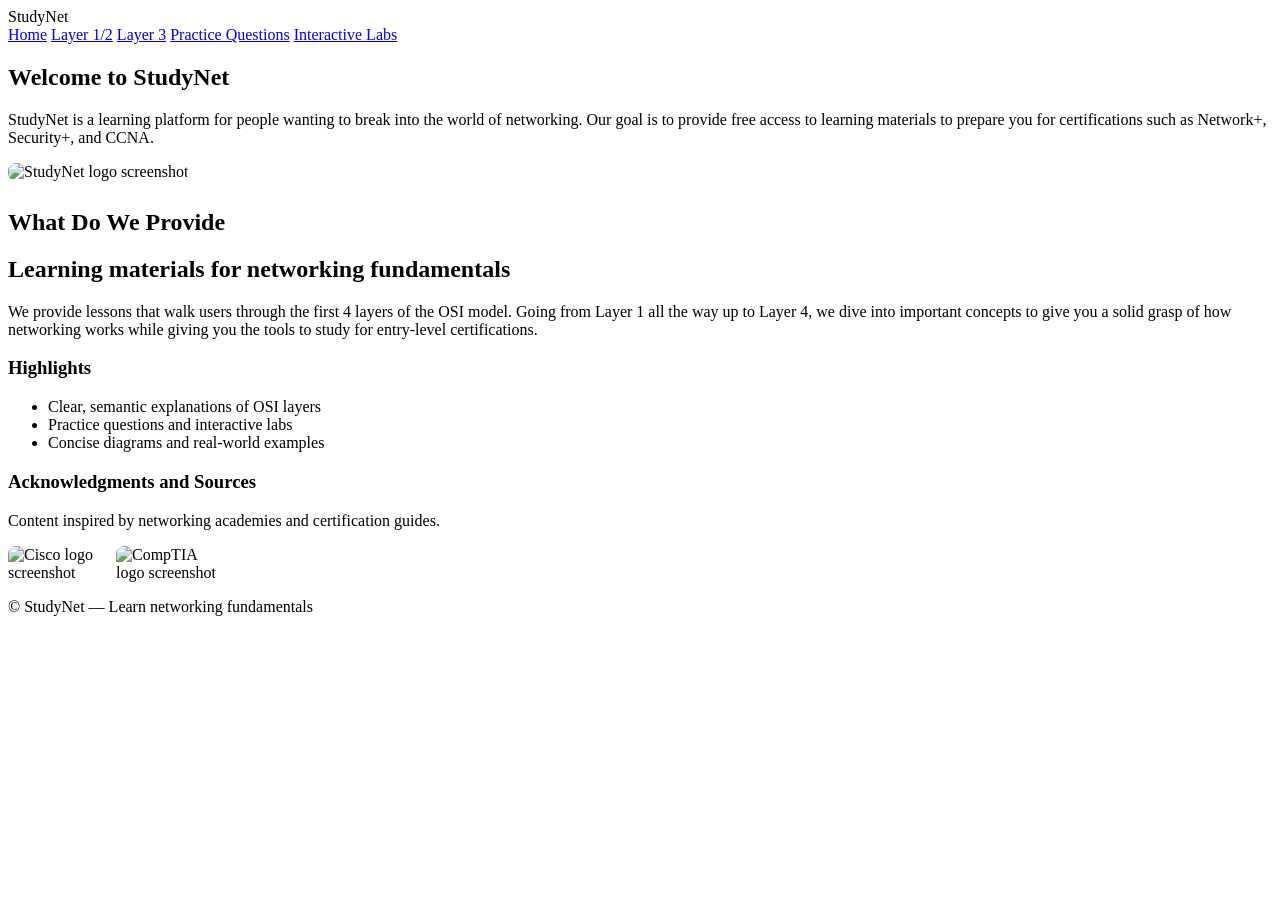
==== index.html @ 7d807cfd "Add files via upload" ====
<!doctype html>
<html lang="en">
<head>
  <meta charset="utf-8" />
  <meta name="viewport" content="width=device-width,initial-scale=1" />
  <title>StudyNet — Home</title>
  <link rel="stylesheet" href="style.css" />
</head>
<body>
  <!-- Site header with brand and navigation -->
  <header class="site-header" role="banner">
    <div class="header-inner">
      <div class="brand">StudyNet</div>
      <nav class="site-nav" role="navigation" aria-label="Main navigation">
        <a href="index.html">Home</a>
        <a href="layer-1-2.html">Layer 1/2</a>
        <a href="layer-3.html">Layer 3</a>
        <a href="#">Practice Questions</a>
        <a href="#">Interactive Labs</a>
      </nav>
    </div>
  </header>

  <main class="container" role="main">
    <!-- Hero section: title, intro and logo image -->
    <section class="hero" aria-labelledby="welcome-heading">
      <div class="hero-content">
        <h1 id="welcome-heading">Welcome to StudyNet</h1>
        <p class="lead">StudyNet is a learning platform for people wanting to break into the world of networking. Our goal is to provide free access to learning materials to prepare you for certifications such as Network+, Security+, and CCNA.</p>
      </div>
      <div class="card-image" aria-hidden="true">
        <!-- screenshot from the uploaded images used as a logo / illustration -->
        <img src="ChatGPT Image Feb 22, 2026, 11_45_02 PM.png" alt="StudyNet logo screenshot" style="max-width:100%; border-radius:8px" />
      </div>
    </section>

    <!-- What we provide section -->
    <section style="margin-top:28px" aria-labelledby="what-heading">
      <h2 id="what-heading" class="section-title">What Do We Provide</h2>
      <div class="grid">
        <article class="card">
          <!-- Main article content: description and summary -->
          <h2>Learning materials for networking fundamentals</h2>
          <p>We provide lessons that walk users through the first 4 layers of the OSI model. Going from Layer 1 all the way up to Layer 4, we dive into important concepts to give you a solid grasp of how networking works while giving you the tools to study for entry-level certifications.</p>

          <h3>Highlights</h3>
          <ul>
            <li>Clear, semantic explanations of OSI layers</li>
            <li>Practice questions and interactive labs</li>
            <li>Concise diagrams and real-world examples</li>
          </ul>
        </article>

        <aside class="card" aria-labelledby="ack-heading">
          <h3 id="ack-heading">Acknowledgments and Sources</h3>
          <p>Content inspired by networking academies and certification guides.</p>
          <div style="display:flex; gap:8px; margin-top:12px;">
            <img src="cisco-netacad-logo.png" alt="Cisco logo screenshot" style="width:100px; border-radius:8px" />
            <img src="comptia_logo_white.png" alt="CompTIA logo screenshot" style="width:100px; border-radius:8px" />
          </div>
        </aside>
      </div>
    </section>

    <footer class="site-footer" role="contentinfo">
      <p>&copy; StudyNet — Learn networking fundamentals</p>
    </footer>
  </main>
</body>
</html>
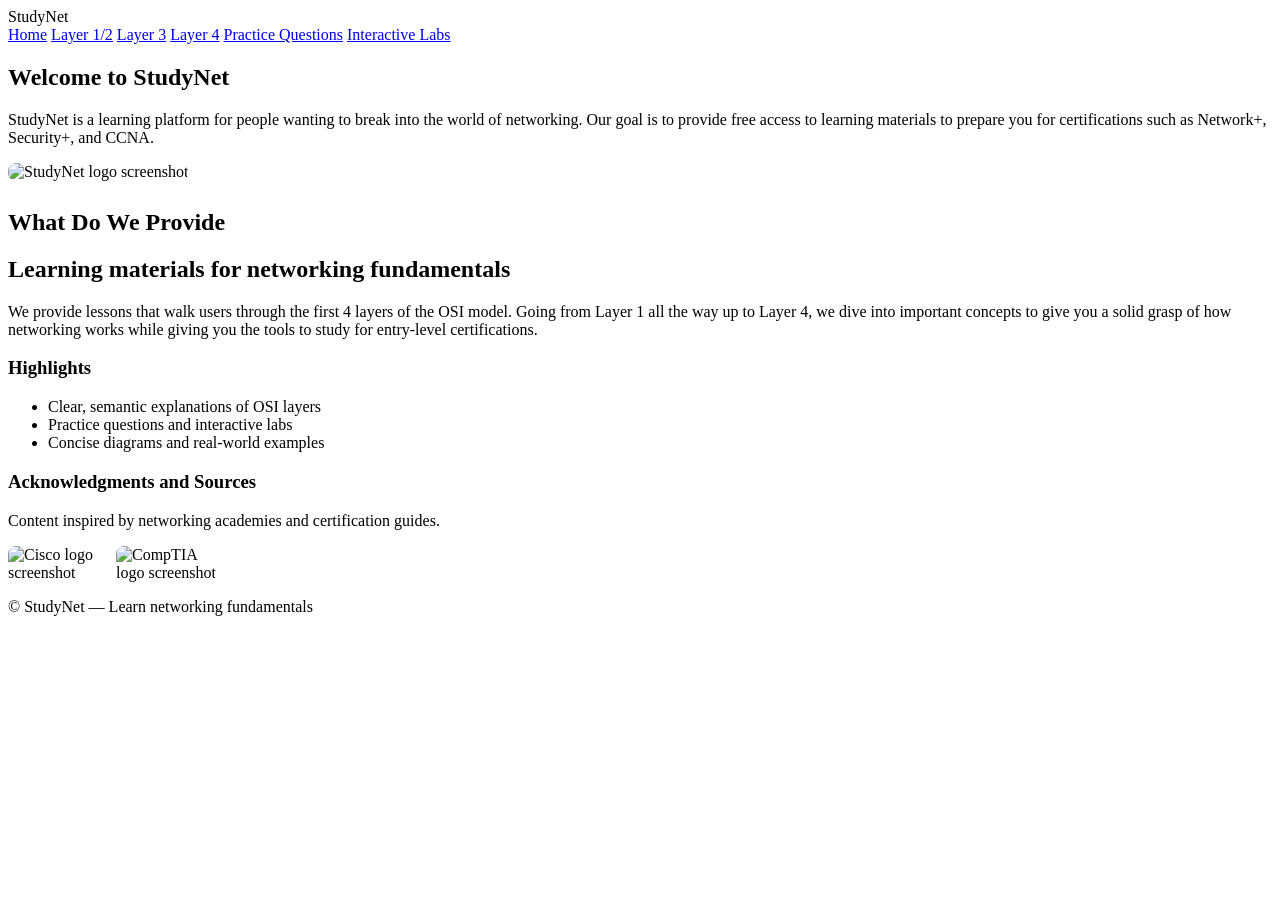
==== commit 8cb81514: "nav updates" ====
--- a/index.html
+++ b/index.html
@@ -15,8 +15,9 @@
         <a href="index.html">Home</a>
         <a href="layer-1-2.html">Layer 1/2</a>
         <a href="layer-3.html">Layer 3</a>
-        <a href="#">Practice Questions</a>
-        <a href="#">Interactive Labs</a>
+        <a href="layer-4-transport-layer.html">Layer 4</a>
+        <a href="practicequestion.html">Practice Questions</a>
+        <a href="interactivelabs.html">Interactive Labs</a>
       </nav>
     </div>
   </header>
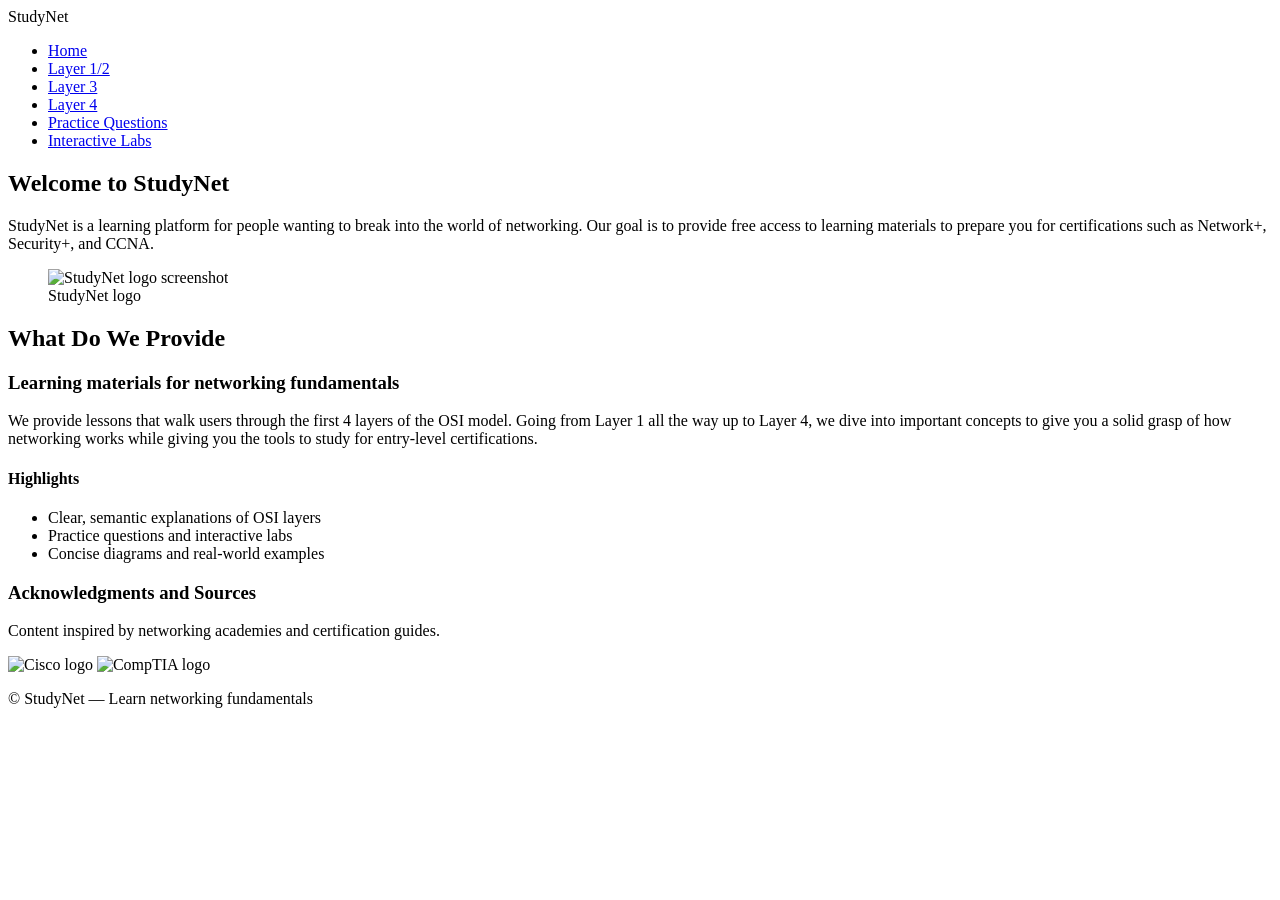
==== commit 372aad57: "Updated HTML and CSS" ====
--- a/index.html
+++ b/index.html
@@ -7,44 +7,44 @@
   <link rel="stylesheet" href="style.css" />
 </head>
 <body>
-  <!-- Site header with brand and navigation -->
   <header class="site-header" role="banner">
-    <div class="header-inner">
+    <div class="container header-inner">
       <div class="brand">StudyNet</div>
       <nav class="site-nav" role="navigation" aria-label="Main navigation">
-        <a href="index.html">Home</a>
-        <a href="layer-1-2.html">Layer 1/2</a>
-        <a href="layer-3.html">Layer 3</a>
-        <a href="layer-4-transport-layer.html">Layer 4</a>
-        <a href="practicequestion.html">Practice Questions</a>
-        <a href="interactivelabs.html">Interactive Labs</a>
+        <ul class="nav-list">
+          <li><a href="index.html">Home</a></li>
+          <li><a href="layer-1-2.html">Layer 1/2</a></li>
+          <li><a href="layer-3.html">Layer 3</a></li>
+          <li><a href="layer-4-transport-layer.html">Layer 4</a></li>
+          <li><a href="practicequestion.html">Practice Questions</a></li>
+          <li><a href="interactivelabs.html">Interactive Labs</a></li>
+        </ul>
       </nav>
     </div>
   </header>
 
   <main class="container" role="main">
-    <!-- Hero section: title, intro and logo image -->
     <section class="hero" aria-labelledby="welcome-heading">
       <div class="hero-content">
         <h1 id="welcome-heading">Welcome to StudyNet</h1>
         <p class="lead">StudyNet is a learning platform for people wanting to break into the world of networking. Our goal is to provide free access to learning materials to prepare you for certifications such as Network+, Security+, and CCNA.</p>
       </div>
-      <div class="card-image" aria-hidden="true">
-        <!-- screenshot from the uploaded images used as a logo / illustration -->
-        <img src="ChatGPT Image Feb 22, 2026, 11_45_02 PM.png" alt="StudyNet logo screenshot" style="max-width:100%; border-radius:8px" />
-      </div>
+
+      <figure class="hero-figure" aria-hidden="false">
+        <img src="ChatGPT Image Feb 22, 2026, 11_45_02 PM.png" alt="StudyNet logo screenshot" class="responsive-figure" />
+        <figcaption class="sr-only">StudyNet logo</figcaption>
+      </figure>
     </section>
 
-    <!-- What we provide section -->
-    <section style="margin-top:28px" aria-labelledby="what-heading">
+    <section aria-labelledby="what-heading" class="section">
       <h2 id="what-heading" class="section-title">What Do We Provide</h2>
+
       <div class="grid">
         <article class="card">
-          <!-- Main article content: description and summary -->
-          <h2>Learning materials for networking fundamentals</h2>
+          <h3>Learning materials for networking fundamentals</h3>
           <p>We provide lessons that walk users through the first 4 layers of the OSI model. Going from Layer 1 all the way up to Layer 4, we dive into important concepts to give you a solid grasp of how networking works while giving you the tools to study for entry-level certifications.</p>
 
-          <h3>Highlights</h3>
+          <h4>Highlights</h4>
           <ul>
             <li>Clear, semantic explanations of OSI layers</li>
             <li>Practice questions and interactive labs</li>
@@ -55,9 +55,10 @@
         <aside class="card" aria-labelledby="ack-heading">
           <h3 id="ack-heading">Acknowledgments and Sources</h3>
           <p>Content inspired by networking academies and certification guides.</p>
-          <div style="display:flex; gap:8px; margin-top:12px;">
-            <img src="cisco-netacad-logo.png" alt="Cisco logo screenshot" style="width:100px; border-radius:8px" />
-            <img src="comptia_logo_white.png" alt="CompTIA logo screenshot" style="width:100px; border-radius:8px" />
+
+          <div class="logo-row" aria-hidden="true">
+            <img src="cisco-netacad-logo.png" alt="Cisco logo" class="logo-img" />
+            <img src="comptia_logo_white.png" alt="CompTIA logo" class="logo-img" />
           </div>
         </aside>
       </div>
@@ -68,4 +69,4 @@
     </footer>
   </main>
 </body>
-</html>+</html>
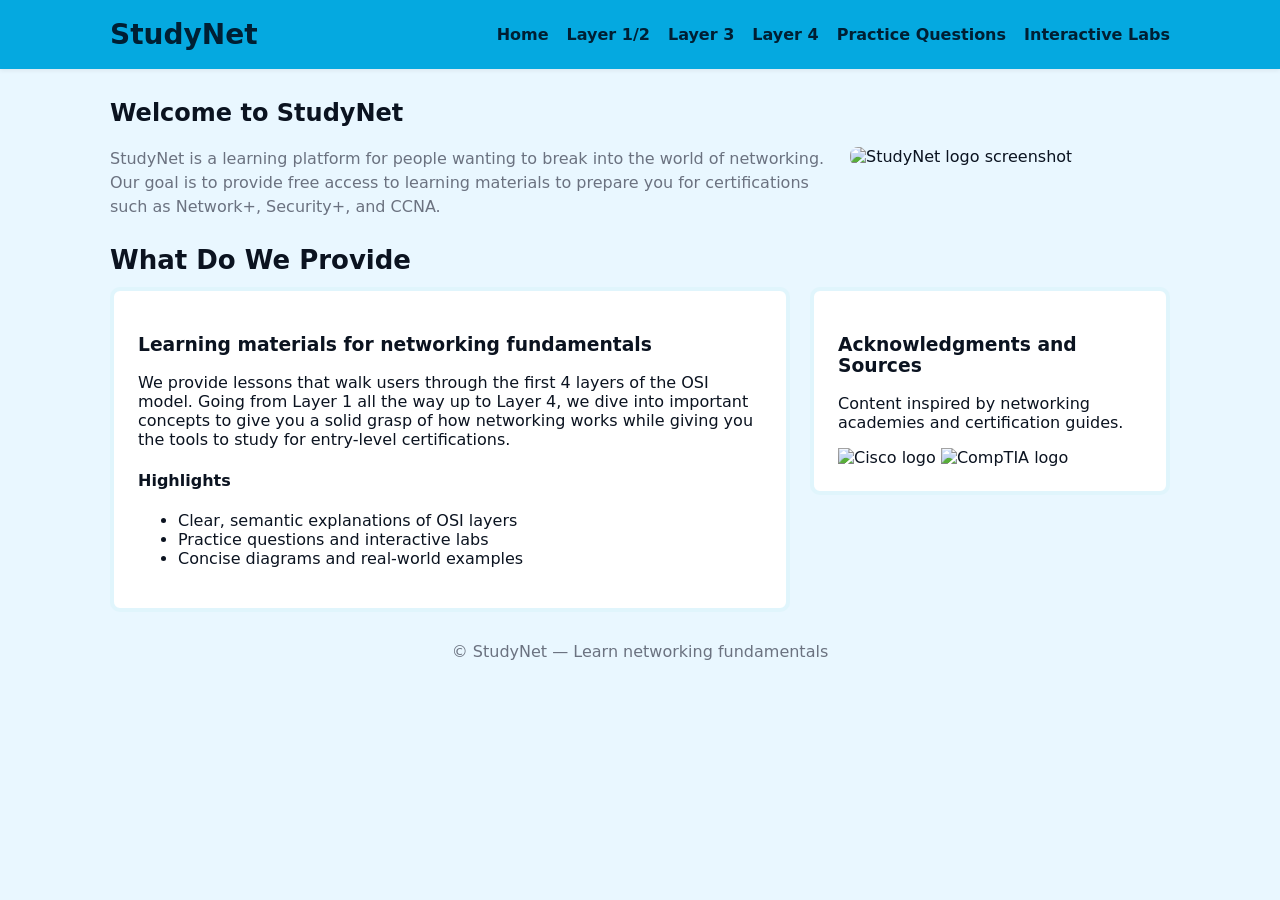
==== commit d8e2244c: "Fixed CSS" ====
--- a/index.html
+++ b/index.html
@@ -4,7 +4,7 @@
   <meta charset="utf-8" />
   <meta name="viewport" content="width=device-width,initial-scale=1" />
   <title>StudyNet — Home</title>
-  <link rel="stylesheet" href="style.css" />
+  <link rel="stylesheet" href="styles.css" />
 </head>
 <body>
   <header class="site-header" role="banner">
--- a/styles.css
+++ b/styles.css
@@ -0,0 +1,99 @@
+:root{
+  --accent:#05a9e0;
+  --dark:#0b1320;
+  --muted:#6b7280;
+  --card-bg:#ffffff;
+  --page-bg:#e9f7ff;
+  --max-width:1100px;
+  --radius:8px;
+  --gap:18px;
+}
+
+/* Reset & base */
+*{box-sizing:border-box}
+html,body{height:100%;margin:0;font-family:Inter, system-ui, -apple-system, 'Segoe UI', Roboto, Arial;color:var(--dark);background:var(--page-bg)}
+.container{max-width:var(--max-width);margin:0 auto;padding:0 20px}
+
+/* Header/nav */
+.site-header{background:var(--accent);position:sticky;top:0;z-index:10;padding:18px 0;box-shadow:0 2px 4px rgba(0,0,0,0.06)}
+.header-inner{display:flex;align-items:center;justify-content:space-between;gap:12px}
+.brand{font-weight:800;font-size:28px;color:#001f33}
+.nav-list{list-style:none;margin:0;padding:0;display:flex;gap:18px;align-items:center}
+.nav-list a{text-decoration:none;color:#001f33;font-weight:600}
+
+/* Card / grid */
+.card{background:var(--card-bg);padding:24px;border-radius:10px;border:4px solid rgba(5,169,224,0.12)}
+.grid{display:grid;grid-template-columns:1fr 360px;gap:20px;align-items:start}
+@media (max-width:900px){.grid{grid-template-columns:1fr}}
+
+/* Headings / sections */
+.section-title{font-size:26px;margin:0 0 12px}
+.page-header{margin:20px 0}
+
+/* Hero */
+.hero{display:flex;gap:20px;align-items:center;padding:10px 0}
+.hero-content{flex:1}
+.lead{color:var(--muted);line-height:1.5}
+.hero-figure{width:320px;margin:0}
+.responsive-figure{width:100%;height:auto;border-radius:8px}
+
+/* Layer pages specifics */
+.kv{font-weight:700}
+.figure{margin-top:12px}
+
+/* Flow / diagrams (for layer 4 page compatibility) */
+.flow-wrap{display:flex;justify-content:center;margin:18px 0}
+.flow-svg{width:100%;max-width:840px;height:160px}
+.central-box{fill:#ffddf2;stroke:#f1c5e8}
+.central-text{font-size:14px;font-weight:700;fill:#3a2b40}
+.connector{stroke:#cfdbe8;stroke-width:2}
+.s1{fill:#7bd389}.s2{fill:#ffd166}.s3{fill:#6fb3ff}.s4{fill:#ffd3a5}.s5{fill:#c58bff}
+.s-text{font-size:12px;font-weight:700;fill:#102033}
+
+/* TCP/UDP comparison */
+.tcp-udp{display:flex;gap:18px;margin-top:22px}
+.col{flex:1;border-radius:8px;border:1px solid #e5eef6;background:#fbfeff;padding:0}
+.col h3{margin:0;padding:12px}
+.col ul{list-style:none;margin:0;padding:12px;color:var(--muted)}
+.col li{padding:8px 0;border-top:1px dashed #eef6fb}
+
+/* Handshake / svg */
+.hand-svg{display:flex;justify-content:center;margin-top:12px}
+.lane{stroke:#dbeefe;stroke-width:2}
+.arrow{fill:#2b8bd8}
+.hand-line{stroke:#2b8bd8;stroke-width:3}
+.hand-text{font-size:12px;fill:#2b8bd8}
+.lane-sub{font-size:11px;fill:var(--muted)}
+
+/* Practice questions */
+.question{margin-top:18px}
+.question-title{font-size:16px;margin:0 0 8px;font-weight:700}
+fieldset{border:0;padding:0;margin:0}
+.choice{display:flex;align-items:center;gap:12px;padding:8px 0;cursor:pointer}
+.choice input[type="radio"]{appearance:none;width:18px;height:18px;border-radius:50%;border:2px solid #cfcfcf}
+.choice input[type="radio"]:checked{border-color:var(--accent);box-shadow:inset 0 0 0 6px rgba(5,169,224,0.12)}
+.choice-text{font-weight:600}
+.form-actions{margin-top:26px;border-top:1px solid rgba(0,0,0,0.04);padding:18px 0 4px;display:flex;justify-content:center}
+.btn-submit{background:#e9e9e9;border:0;padding:16px 48px;font-size:20px;font-weight:800;border-radius:4px;cursor:pointer}
+.btn-submit:hover{transform:translateY(-1px);box-shadow:0 6px 20px rgba(5,169,224,0.08)}
+
+/* Labs page */
+.labs{list-style:none;padding:0;margin:0;display:flex;flex-direction:column;align-items:center;gap:28px}
+.lab-item{max-width:560px;width:100%;text-align:center}
+.lab-title{margin:0 0 10px;font-size:18px;font-weight:800}
+.lab-links{display:flex;flex-direction:column;gap:6px;align-items:center}
+.lab-link,.pdf-link{text-decoration:none;font-weight:700;color:var(--dark);padding:8px 14px;border-radius:6px}
+.lab-link:hover,.pdf-link:hover{text-decoration:underline}
+
+/* Notes / utilities */
+.note{margin-top:12px;background:#fbfdff;border-radius:6px;padding:12px;border:1px solid #e6f3ff;color:var(--muted)}
+.site-footer{padding:14px 0;text-align:center;color:var(--muted)}
+.visually-hidden,.sr-only{position:absolute!important;height:1px;width:1px;overflow:hidden;clip:rect(1px,1px,1px,1px);white-space:nowrap}
+
+/* Responsive tweaks */
+@media (max-width:900px){
+  .nav-list{display:none}
+  .grid{grid-template-columns:1fr}
+  .tcp-udp{flex-direction:column}
+  .card{padding:18px}
+}
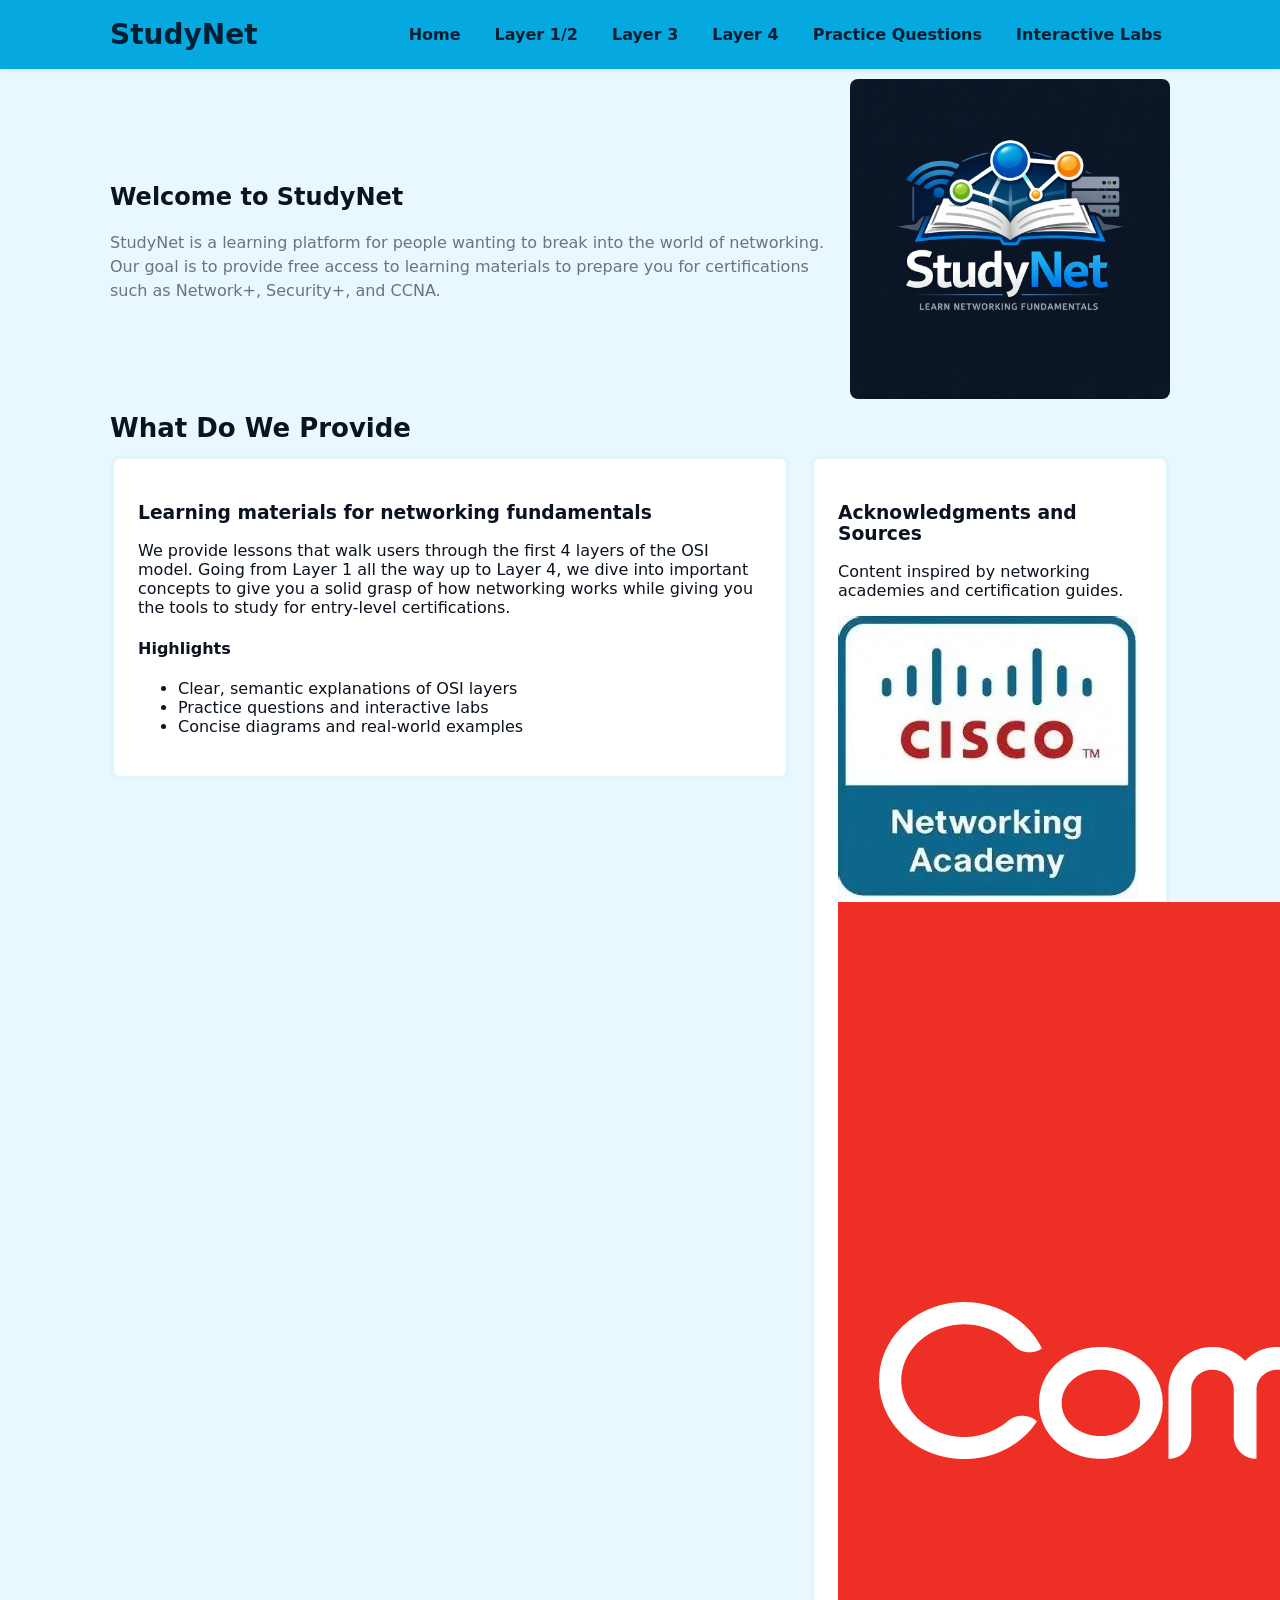
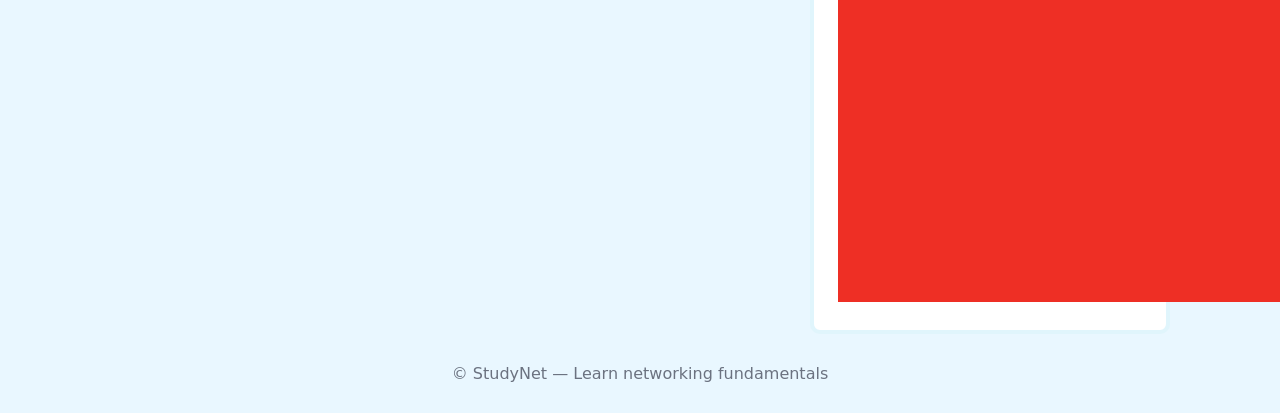
==== commit 7b888a77: "index.html images added" ====
--- a/index.html
+++ b/index.html
@@ -31,7 +31,7 @@
       </div>
 
       <figure class="hero-figure" aria-hidden="false">
-        <img src="ChatGPT Image Feb 22, 2026, 11_45_02 PM.png" alt="StudyNet logo screenshot" class="responsive-figure" />
+        <img src="images/logo.png" alt="StudyNet logo screenshot" class="responsive-figure" />
         <figcaption class="sr-only">StudyNet logo</figcaption>
       </figure>
     </section>
@@ -57,8 +57,8 @@
           <p>Content inspired by networking academies and certification guides.</p>
 
           <div class="logo-row" aria-hidden="true">
-            <img src="cisco-netacad-logo.png" alt="Cisco logo" class="logo-img" />
-            <img src="comptia_logo_white.png" alt="CompTIA logo" class="logo-img" />
+            <img src="images/netacad.webp" alt="Cisco logo" class="logo-img" />
+            <img src="images/comptia.png" alt="CompTIA logo" class="logo-img" />
           </div>
         </aside>
       </div>
--- a/styles.css
+++ b/styles.css
@@ -10,90 +10,168 @@
 }
 
 /* Reset & base */
-*{box-sizing:border-box}
-html,body{height:100%;margin:0;font-family:Inter, system-ui, -apple-system, 'Segoe UI', Roboto, Arial;color:var(--dark);background:var(--page-bg)}
-.container{max-width:var(--max-width);margin:0 auto;padding:0 20px}
+* { box-sizing: border-box; }
+html,body { height:100%; margin:0; font-family:Inter, system-ui, -apple-system, 'Segoe UI', Roboto, Arial; color:var(--dark); background:var(--page-bg); }
+.container { max-width:var(--max-width); margin:0 auto; padding:0 20px; }
 
-/* Header/nav */
-.site-header{background:var(--accent);position:sticky;top:0;z-index:10;padding:18px 0;box-shadow:0 2px 4px rgba(0,0,0,0.06)}
-.header-inner{display:flex;align-items:center;justify-content:space-between;gap:12px}
-.brand{font-weight:800;font-size:28px;color:#001f33}
-.nav-list{list-style:none;margin:0;padding:0;display:flex;gap:18px;align-items:center}
-.nav-list a{text-decoration:none;color:#001f33;font-weight:600}
+/* ----------------------------- */
+/* Header / Nav (simple version) */
+/* ----------------------------- */
+.site-header {
+  background: var(--accent);
+  position: sticky;
+  top: 0;
+  z-index: 10;
+  padding: 18px 0;
+  box-shadow: 0 2px 4px rgba(0,0,0,0.06);
+}
 
-/* Card / grid */
-.card{background:var(--card-bg);padding:24px;border-radius:10px;border:4px solid rgba(5,169,224,0.12)}
-.grid{display:grid;grid-template-columns:1fr 360px;gap:20px;align-items:start}
-@media (max-width:900px){.grid{grid-template-columns:1fr}}
+.header-inner {
+  display: flex;
+  align-items: center;
+  justify-content: space-between;
+  gap: 16px;
+}
 
-/* Headings / sections */
-.section-title{font-size:26px;margin:0 0 12px}
-.page-header{margin:20px 0}
+/* brand */
+.brand {
+  font-weight: 800;
+  font-size: 28px;
+  color: #001f33;
+  text-decoration: none;
+}
+
+/* basic nav list */
+.site-nav { /* intentionally minimal container */ }
+.nav-list {
+  list-style: none;
+  margin: 0;
+  padding: 0;
+  display: flex;
+  gap: 18px;
+  align-items: center;
+}
+.nav-list a {
+  text-decoration: none;
+  color: #001f33;
+  font-weight: 600;
+  padding: 6px 8px;
+  border-radius: 6px;
+}
+.nav-list a:focus,
+.nav-list a:hover {
+  background: rgba(5,169,224,0.08);
+  text-decoration: none;
+}
+
+/* ----------------------------- */
+/* Card / Grid / Generic Layout  */
+/* ----------------------------- */
+.card {
+  background: var(--card-bg);
+  padding: 24px;
+  border-radius: 10px;
+  border: 4px solid rgba(5,169,224,0.12);
+}
+.grid {
+  display: grid;
+  grid-template-columns: 1fr 360px;
+  gap: 20px;
+  align-items: start;
+}
+@media (max-width: 900px) { .grid { grid-template-columns: 1fr; } }
+
+/* Headings, sections */
+.section-title { font-size: 26px; margin: 0 0 12px; }
+.page-header { margin: 20px 0; }
 
 /* Hero */
-.hero{display:flex;gap:20px;align-items:center;padding:10px 0}
-.hero-content{flex:1}
-.lead{color:var(--muted);line-height:1.5}
-.hero-figure{width:320px;margin:0}
-.responsive-figure{width:100%;height:auto;border-radius:8px}
+.hero { display:flex; gap:20px; align-items:center; padding:10px 0; }
+.hero-content { flex:1; }
+.lead { color:var(--muted); line-height:1.5; }
+.hero-figure { width:320px; margin:0; }
+.responsive-figure { width:100%; height:auto; border-radius:8px; }
 
-/* Layer pages specifics */
-.kv{font-weight:700}
-.figure{margin-top:12px}
+/* ----------------------------- */
+/* Layer / Flow / Diagram styles */
+/* ----------------------------- */
+.kv { font-weight:700; }
+.figure { margin-top:12px; }
 
-/* Flow / diagrams (for layer 4 page compatibility) */
-.flow-wrap{display:flex;justify-content:center;margin:18px 0}
-.flow-svg{width:100%;max-width:840px;height:160px}
-.central-box{fill:#ffddf2;stroke:#f1c5e8}
-.central-text{font-size:14px;font-weight:700;fill:#3a2b40}
-.connector{stroke:#cfdbe8;stroke-width:2}
-.s1{fill:#7bd389}.s2{fill:#ffd166}.s3{fill:#6fb3ff}.s4{fill:#ffd3a5}.s5{fill:#c58bff}
-.s-text{font-size:12px;font-weight:700;fill:#102033}
+.flow-wrap { display:flex; justify-content:center; margin:18px 0; }
+.flow-svg { width:100%; max-width:840px; height:160px; }
+.central-box { fill:#ffddf2; stroke:#f1c5e8; }
+.central-text { font-size:14px; font-weight:700; fill:#3a2b40; }
+.connector { stroke:#cfdbe8; stroke-width:2; }
+
+.s1 { fill:#7bd389; } .s2 { fill:#ffd166; } .s3 { fill:#6fb3ff; } .s4 { fill:#ffd3a5; } .s5 { fill:#c58bff; }
+.s-text { font-size:12px; font-weight:700; fill:#102033; }
 
 /* TCP/UDP comparison */
-.tcp-udp{display:flex;gap:18px;margin-top:22px}
-.col{flex:1;border-radius:8px;border:1px solid #e5eef6;background:#fbfeff;padding:0}
-.col h3{margin:0;padding:12px}
-.col ul{list-style:none;margin:0;padding:12px;color:var(--muted)}
-.col li{padding:8px 0;border-top:1px dashed #eef6fb}
+.tcp-udp { display:flex; gap:18px; margin-top:22px; }
+.col { flex:1; border-radius:8px; border:1px solid #e5eef6; background:#fbfeff; padding:0; }
+.col h3 { margin:0; padding:12px; }
+.col ul { list-style:none; margin:0; padding:12px; color:var(--muted); }
+.col li { padding:8px 0; border-top:1px dashed #eef6fb; }
 
-/* Handshake / svg */
-.hand-svg{display:flex;justify-content:center;margin-top:12px}
-.lane{stroke:#dbeefe;stroke-width:2}
-.arrow{fill:#2b8bd8}
-.hand-line{stroke:#2b8bd8;stroke-width:3}
-.hand-text{font-size:12px;fill:#2b8bd8}
-.lane-sub{font-size:11px;fill:var(--muted)}
+/* Handshake SVG */
+.hand-svg { display:flex; justify-content:center; margin-top:12px; }
+.lane { stroke:#dbeefe; stroke-width:2; }
+.arrow { fill:#2b8bd8; }
+.hand-line { stroke:#2b8bd8; stroke-width:3; }
+.hand-text { font-size:12px; fill:#2b8bd8; }
+.lane-sub { font-size:11px; fill:var(--muted); }
 
-/* Practice questions */
-.question{margin-top:18px}
-.question-title{font-size:16px;margin:0 0 8px;font-weight:700}
-fieldset{border:0;padding:0;margin:0}
-.choice{display:flex;align-items:center;gap:12px;padding:8px 0;cursor:pointer}
-.choice input[type="radio"]{appearance:none;width:18px;height:18px;border-radius:50%;border:2px solid #cfcfcf}
-.choice input[type="radio"]:checked{border-color:var(--accent);box-shadow:inset 0 0 0 6px rgba(5,169,224,0.12)}
-.choice-text{font-weight:600}
-.form-actions{margin-top:26px;border-top:1px solid rgba(0,0,0,0.04);padding:18px 0 4px;display:flex;justify-content:center}
-.btn-submit{background:#e9e9e9;border:0;padding:16px 48px;font-size:20px;font-weight:800;border-radius:4px;cursor:pointer}
-.btn-submit:hover{transform:translateY(-1px);box-shadow:0 6px 20px rgba(5,169,224,0.08)}
+/* ----------------------------- */
+/* Practice Questions styles     */
+/* ----------------------------- */
+.question { margin-top:18px; }
+.question-title { font-size:16px; margin:0 0 8px; font-weight:700; }
+fieldset { border:0; padding:0; margin:0; }
+.choice { display:flex; align-items:center; gap:12px; padding:8px 0; cursor:pointer; }
+.choice input[type="radio"] { appearance:none; width:18px; height:18px; border-radius:50%; border:2px solid #cfcfcf; }
+.choice input[type="radio"]:checked { border-color:var(--accent); box-shadow: inset 0 0 0 6px rgba(5,169,224,0.12); }
+.choice-text { font-weight:600; }
+.form-actions { margin-top:26px; border-top:1px solid rgba(0,0,0,0.04); padding:18px 0 4px; display:flex; justify-content:center; }
+.btn-submit { background:#e9e9e9; border:0; padding:16px 48px; font-size:20px; font-weight:800; border-radius:4px; cursor:pointer; }
+.btn-submit:hover { transform:translateY(-1px); box-shadow:0 6px 20px rgba(5,169,224,0.08); }
 
-/* Labs page */
-.labs{list-style:none;padding:0;margin:0;display:flex;flex-direction:column;align-items:center;gap:28px}
-.lab-item{max-width:560px;width:100%;text-align:center}
-.lab-title{margin:0 0 10px;font-size:18px;font-weight:800}
-.lab-links{display:flex;flex-direction:column;gap:6px;align-items:center}
-.lab-link,.pdf-link{text-decoration:none;font-weight:700;color:var(--dark);padding:8px 14px;border-radius:6px}
-.lab-link:hover,.pdf-link:hover{text-decoration:underline}
+/* ----------------------------- */
+/* Labs list                     */
+/* ----------------------------- */
+.labs { list-style:none; padding:0; margin:0; display:flex; flex-direction:column; align-items:center; gap:28px; }
+.lab-item { max-width:560px; width:100%; text-align:center; }
+.lab-title { margin:0 0 10px; font-size:18px; font-weight:800; }
+.lab-links { display:flex; flex-direction:column; gap:6px; align-items:center; }
+.lab-link, .pdf-link { text-decoration:none; font-weight:700; color:var(--dark); padding:8px 14px; border-radius:6px; }
+.lab-link:hover, .pdf-link:hover { text-decoration:underline; }
 
-/* Notes / utilities */
-.note{margin-top:12px;background:#fbfdff;border-radius:6px;padding:12px;border:1px solid #e6f3ff;color:var(--muted)}
-.site-footer{padding:14px 0;text-align:center;color:var(--muted)}
-.visually-hidden,.sr-only{position:absolute!important;height:1px;width:1px;overflow:hidden;clip:rect(1px,1px,1px,1px);white-space:nowrap}
+/* Utilities / notes / footer */
+.note { margin-top:12px; background:#fbfdff; border-radius:6px; padding:12px; border:1px solid #e6f3ff; color:var(--muted); }
+.site-footer { padding:14px 0; text-align:center; color:var(--muted); }
+.visually-hidden, .sr-only { position:absolute!important; height:1px; width:1px; overflow:hidden; clip:rect(1px,1px,1px,1px); white-space:nowrap; }
 
-/* Responsive tweaks */
-@media (max-width:900px){
-  .nav-list{display:none}
-  .grid{grid-template-columns:1fr}
-  .tcp-udp{flex-direction:column}
-  .card{padding:18px}
+/* ----------------------------- */
+/* Responsive: nav stacks on small screens */
+/* ----------------------------- */
+@media (max-width: 720px) {
+  .header-inner { gap: 12px; }
+  .brand { font-size: 22px; }
+
+  /* Stack the header content vertically, nav below brand */
+  .header-inner { flex-direction: column; align-items: stretch; }
+  .brand { order: 1; padding: 8px 0; }
+  .site-nav { order: 2; margin-top: 6px; }
+
+  /* Make nav items full-width for easy tap targets */
+  .nav-list { flex-direction: column; gap: 8px; align-items: stretch; }
+  .nav-list li { width: 100%; }
+  .nav-list a { display:block; width:100%; padding:10px 12px; box-sizing:border-box; }
 }
+
+/* Small tweaks for very small screens */
+@media (max-width: 420px) {
+  .brand { font-size:20px; }
+  .card { padding: 18px; }
+  .btn-submit { width: 100%; padding: 12px 0; }
+}
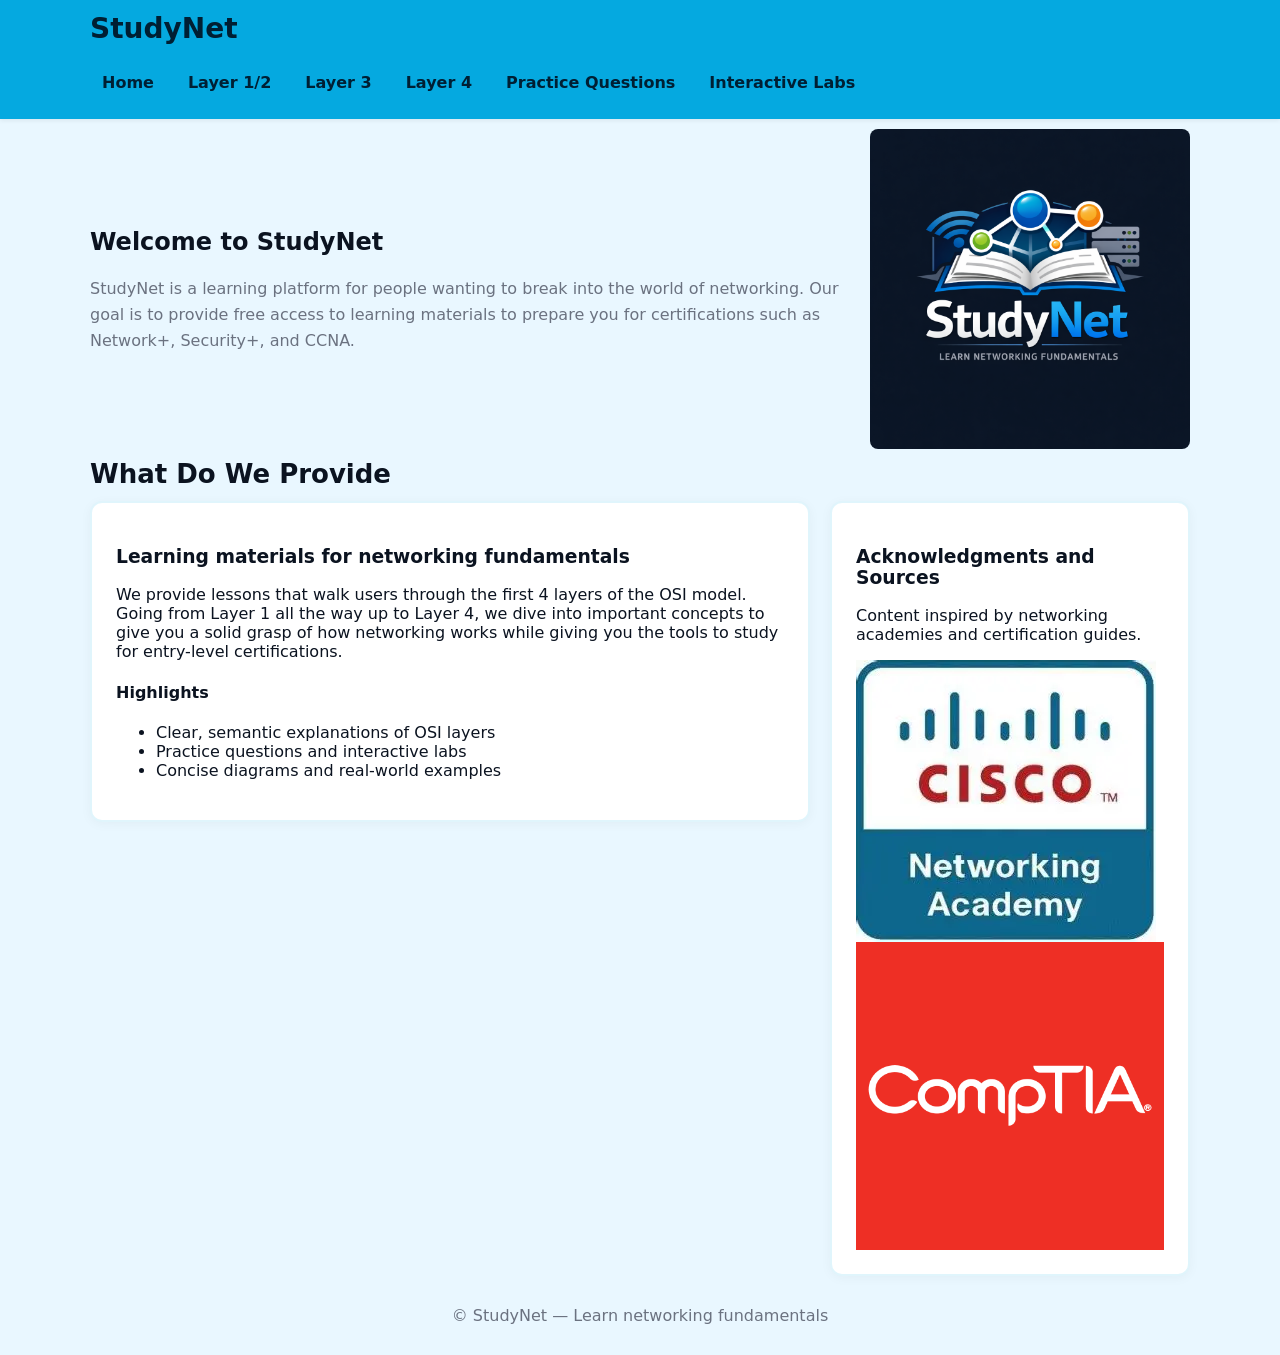
==== commit bb9c4da1: "allow hamburger menu" ====
--- a/index.html
+++ b/index.html
@@ -8,17 +8,26 @@
 </head>
 <body>
   <header class="site-header" role="banner">
-    <div class="container header-inner">
-      <div class="brand">StudyNet</div>
-      <nav class="site-nav" role="navigation" aria-label="Main navigation">
-        <ul class="nav-list">
-          <li><a href="index.html">Home</a></li>
-          <li><a href="layer-1-2.html">Layer 1/2</a></li>
-          <li><a href="layer-3.html">Layer 3</a></li>
-          <li><a href="layer-4-transport-layer.html">Layer 4</a></li>
-          <li><a href="practicequestion.html">Practice Questions</a></li>
-          <li><a href="interactivelabs.html">Interactive Labs</a></li>
-        </ul>
+  <div class="container header-inner">
+    
+    <div class="brand">StudyNet</div>
+
+    <input type="checkbox" id="nav-toggle" class="nav-toggle-checkbox">
+
+    <label for="nav-toggle" class="nav-toggle">
+      <span class="nav-icon-open">☰</span>
+      <span class="nav-icon-close">✕</span>
+    </label>
+
+    <nav class="site-nav" role="navigation" aria-label="Main navigation">
+      <ul class="nav-list">
+        <li><a href="index.html">Home</a></li>
+        <li><a href="layer-1-2.html">Layer 1/2</a></li>
+        <li><a href="layer-3.html">Layer 3</a></li>
+        <li><a href="layer-4-transport-layer.html">Layer 4</a></li>
+        <li><a href="practicequestion.html">Practice Questions</a></li>
+        <li><a href="interactivelabs.html">Interactive Labs</a></li>
+      </ul>
       </nav>
     </div>
   </header>
--- a/styles.css
+++ b/styles.css
@@ -5,24 +5,48 @@
   --card-bg:#ffffff;
   --page-bg:#e9f7ff;
   --max-width:1100px;
-  --radius:8px;
-  --gap:18px;
+  --radius:12px;
+  --gap:16px;
 }
 
 /* Reset & base */
-* { box-sizing: border-box; }
-html,body { height:100%; margin:0; font-family:Inter, system-ui, -apple-system, 'Segoe UI', Roboto, Arial; color:var(--dark); background:var(--page-bg); }
-.container { max-width:var(--max-width); margin:0 auto; padding:0 20px; }
-
-/* ----------------------------- */
-/* Header / Nav (simple version) */
+*,
+*::before,
+*::after {
+  box-sizing: border-box;
+}
+
+html, body {
+  height: 100%;
+  margin: 0;
+  font-family: Inter, system-ui, -apple-system, "Segoe UI", Roboto, Arial, sans-serif;
+  color: var(--dark);
+  background: var(--page-bg);
+  -webkit-text-size-adjust: 100%;
+  text-rendering: optimizeLegibility;
+}
+
+img, svg, video {
+  max-width: 100%;
+  height: auto;
+  display: block;
+}
+
+.container {
+  width: min(100% - 32px, var(--max-width));
+  margin: 0 auto;
+  padding: 0;
+}
+
+/* ----------------------------- */
+/* Header / Nav */
 /* ----------------------------- */
 .site-header {
   background: var(--accent);
   position: sticky;
   top: 0;
   z-index: 10;
-  padding: 18px 0;
+  padding: 14px 0;
   box-shadow: 0 2px 4px rgba(0,0,0,0.06);
 }
 
@@ -31,36 +55,86 @@
   align-items: center;
   justify-content: space-between;
   gap: 16px;
+  flex-wrap: wrap;
+  position: relative;
 }
 
 /* brand */
 .brand {
   font-weight: 800;
-  font-size: 28px;
+  font-size: clamp(1.4rem, 4vw, 1.75rem);
   color: #001f33;
   text-decoration: none;
-}
-
-/* basic nav list */
-.site-nav { /* intentionally minimal container */ }
+  line-height: 1.1;
+}
+
+/* CSS-only nav toggle */
+.nav-toggle-checkbox {
+  position: absolute;
+  opacity: 0;
+  pointer-events: none;
+}
+
+.nav-toggle {
+  display: none;
+  cursor: pointer;
+  font-size: 28px;
+  font-weight: 700;
+  color: #001f33;
+  user-select: none;
+  padding: 8px 12px;
+  border-radius: 8px;
+  min-height: 44px;
+  align-items: center;
+  justify-content: center;
+}
+
+.nav-toggle:hover,
+.nav-toggle:focus {
+  background: rgba(5,169,224,0.12);
+}
+
+.nav-icon-close {
+  display: none;
+}
+
+.nav-toggle-checkbox:checked + .nav-toggle .nav-icon-open {
+  display: none;
+}
+
+.nav-toggle-checkbox:checked + .nav-toggle .nav-icon-close {
+  display: inline;
+}
+
+/* nav */
+.site-nav {
+  width: 100%;
+}
+
 .nav-list {
   list-style: none;
   margin: 0;
   padding: 0;
   display: flex;
-  gap: 18px;
-  align-items: center;
-}
+  gap: 10px;
+  align-items: center;
+  flex-wrap: wrap;
+}
+
 .nav-list a {
   text-decoration: none;
   color: #001f33;
   font-weight: 600;
-  padding: 6px 8px;
-  border-radius: 6px;
-}
+  padding: 10px 12px;
+  border-radius: 8px;
+  display: inline-flex;
+  align-items: center;
+  min-height: 44px;
+}
+
 .nav-list a:focus,
 .nav-list a:hover {
-  background: rgba(5,169,224,0.08);
+  background: rgba(5,169,224,0.12);
   text-decoration: none;
 }
 
@@ -69,109 +143,416 @@
 /* ----------------------------- */
 .card {
   background: var(--card-bg);
-  padding: 24px;
-  border-radius: 10px;
-  border: 4px solid rgba(5,169,224,0.12);
-}
+  padding: clamp(16px, 3vw, 24px);
+  border-radius: var(--radius);
+  border: 2px solid rgba(5,169,224,0.12);
+  box-shadow: 0 2px 12px rgba(11, 19, 32, 0.04);
+}
+
 .grid {
   display: grid;
-  grid-template-columns: 1fr 360px;
+  grid-template-columns: minmax(0, 1fr) minmax(280px, 360px);
   gap: 20px;
   align-items: start;
 }
-@media (max-width: 900px) { .grid { grid-template-columns: 1fr; } }
 
 /* Headings, sections */
-.section-title { font-size: 26px; margin: 0 0 12px; }
-.page-header { margin: 20px 0; }
+.section-title {
+  font-size: clamp(1.25rem, 3.5vw, 1.625rem);
+  margin: 0 0 12px;
+}
+
+.page-header {
+  margin: 20px 0;
+}
 
 /* Hero */
-.hero { display:flex; gap:20px; align-items:center; padding:10px 0; }
-.hero-content { flex:1; }
-.lead { color:var(--muted); line-height:1.5; }
-.hero-figure { width:320px; margin:0; }
-.responsive-figure { width:100%; height:auto; border-radius:8px; }
+.hero {
+  display: grid;
+  grid-template-columns: minmax(0, 1fr) minmax(220px, 320px);
+  gap: 20px;
+  align-items: center;
+  padding: 10px 0;
+}
+
+.hero-content {
+  min-width: 0;
+}
+
+.lead {
+  color: var(--muted);
+  line-height: 1.6;
+  font-size: 1rem;
+}
+
+.hero-figure {
+  width: 100%;
+  margin: 0;
+}
+
+.responsive-figure {
+  width: 100%;
+  height: auto;
+  border-radius: 8px;
+}
 
 /* ----------------------------- */
 /* Layer / Flow / Diagram styles */
 /* ----------------------------- */
-.kv { font-weight:700; }
-.figure { margin-top:12px; }
-
-.flow-wrap { display:flex; justify-content:center; margin:18px 0; }
-.flow-svg { width:100%; max-width:840px; height:160px; }
-.central-box { fill:#ffddf2; stroke:#f1c5e8; }
-.central-text { font-size:14px; font-weight:700; fill:#3a2b40; }
-.connector { stroke:#cfdbe8; stroke-width:2; }
-
-.s1 { fill:#7bd389; } .s2 { fill:#ffd166; } .s3 { fill:#6fb3ff; } .s4 { fill:#ffd3a5; } .s5 { fill:#c58bff; }
-.s-text { font-size:12px; font-weight:700; fill:#102033; }
+.kv {
+  font-weight: 700;
+}
+
+.figure {
+  margin-top: 12px;
+}
+
+.flow-wrap {
+  display: flex;
+  justify-content: center;
+  margin: 18px 0;
+  overflow-x: auto;
+  -webkit-overflow-scrolling: touch;
+}
+
+.flow-svg {
+  width: 100%;
+  max-width: 840px;
+  height: auto;
+  min-height: 140px;
+}
+
+.central-box {
+  fill: #ffddf2;
+  stroke: #f1c5e8;
+}
+
+.central-text {
+  font-size: 14px;
+  font-weight: 700;
+  fill: #3a2b40;
+}
+
+.connector {
+  stroke: #cfdbe8;
+  stroke-width: 2;
+}
+
+.s1 { fill: #7bd389; }
+.s2 { fill: #ffd166; }
+.s3 { fill: #6fb3ff; }
+.s4 { fill: #ffd3a5; }
+.s5 { fill: #c58bff; }
+
+.s-text {
+  font-size: 12px;
+  font-weight: 700;
+  fill: #102033;
+}
 
 /* TCP/UDP comparison */
-.tcp-udp { display:flex; gap:18px; margin-top:22px; }
-.col { flex:1; border-radius:8px; border:1px solid #e5eef6; background:#fbfeff; padding:0; }
-.col h3 { margin:0; padding:12px; }
-.col ul { list-style:none; margin:0; padding:12px; color:var(--muted); }
-.col li { padding:8px 0; border-top:1px dashed #eef6fb; }
+.tcp-udp {
+  display: grid;
+  grid-template-columns: repeat(2, minmax(0, 1fr));
+  gap: 18px;
+  margin-top: 22px;
+}
+
+.col {
+  border-radius: var(--radius);
+  border: 1px solid #e5eef6;
+  background: #fbfeff;
+  overflow: hidden;
+}
+
+.col h3 {
+  margin: 0;
+  padding: 12px;
+  font-size: 1rem;
+}
+
+.col ul {
+  list-style: none;
+  margin: 0;
+  padding: 12px;
+  color: var(--muted);
+}
+
+.col li {
+  padding: 8px 0;
+  border-top: 1px dashed #eef6fb;
+}
 
 /* Handshake SVG */
-.hand-svg { display:flex; justify-content:center; margin-top:12px; }
-.lane { stroke:#dbeefe; stroke-width:2; }
-.arrow { fill:#2b8bd8; }
-.hand-line { stroke:#2b8bd8; stroke-width:3; }
-.hand-text { font-size:12px; fill:#2b8bd8; }
-.lane-sub { font-size:11px; fill:var(--muted); }
+.hand-svg {
+  display: flex;
+  justify-content: center;
+  margin-top: 12px;
+  overflow-x: auto;
+}
+
+.lane {
+  stroke: #dbeefe;
+  stroke-width: 2;
+}
+
+.arrow {
+  fill: #2b8bd8;
+}
+
+.hand-line {
+  stroke: #2b8bd8;
+  stroke-width: 3;
+}
+
+.hand-text {
+  font-size: 12px;
+  fill: #2b8bd8;
+}
+
+.lane-sub {
+  font-size: 11px;
+  fill: var(--muted);
+}
 
 /* ----------------------------- */
 /* Practice Questions styles     */
 /* ----------------------------- */
-.question { margin-top:18px; }
-.question-title { font-size:16px; margin:0 0 8px; font-weight:700; }
-fieldset { border:0; padding:0; margin:0; }
-.choice { display:flex; align-items:center; gap:12px; padding:8px 0; cursor:pointer; }
-.choice input[type="radio"] { appearance:none; width:18px; height:18px; border-radius:50%; border:2px solid #cfcfcf; }
-.choice input[type="radio"]:checked { border-color:var(--accent); box-shadow: inset 0 0 0 6px rgba(5,169,224,0.12); }
-.choice-text { font-weight:600; }
-.form-actions { margin-top:26px; border-top:1px solid rgba(0,0,0,0.04); padding:18px 0 4px; display:flex; justify-content:center; }
-.btn-submit { background:#e9e9e9; border:0; padding:16px 48px; font-size:20px; font-weight:800; border-radius:4px; cursor:pointer; }
-.btn-submit:hover { transform:translateY(-1px); box-shadow:0 6px 20px rgba(5,169,224,0.08); }
+.question {
+  margin-top: 18px;
+}
+
+.question-title {
+  font-size: 1rem;
+  margin: 0 0 8px;
+  font-weight: 700;
+}
+
+fieldset {
+  border: 0;
+  padding: 0;
+  margin: 0;
+}
+
+.choice {
+  display: flex;
+  align-items: flex-start;
+  gap: 12px;
+  padding: 10px 0;
+  cursor: pointer;
+  line-height: 1.4;
+}
+
+.choice input[type="radio"] {
+  appearance: none;
+  width: 20px;
+  height: 20px;
+  min-width: 20px;
+  border-radius: 50%;
+  border: 2px solid #cfcfcf;
+  margin-top: 2px;
+  flex: 0 0 auto;
+}
+
+.choice input[type="radio"]:checked {
+  border-color: var(--accent);
+  box-shadow: inset 0 0 0 6px rgba(5,169,224,0.12);
+}
+
+.choice-text {
+  font-weight: 600;
+}
+
+.form-actions {
+  margin-top: 26px;
+  border-top: 1px solid rgba(0,0,0,0.04);
+  padding: 18px 0 4px;
+  display: flex;
+  justify-content: center;
+}
+
+.btn-submit {
+  background: #e9e9e9;
+  border: 0;
+  padding: 14px 28px;
+  font-size: 1rem;
+  font-weight: 800;
+  border-radius: 10px;
+  cursor: pointer;
+  min-height: 44px;
+  width: auto;
+}
+
+.btn-submit:hover {
+  transform: translateY(-1px);
+  box-shadow: 0 6px 20px rgba(5,169,224,0.08);
+}
 
 /* ----------------------------- */
 /* Labs list                     */
 /* ----------------------------- */
-.labs { list-style:none; padding:0; margin:0; display:flex; flex-direction:column; align-items:center; gap:28px; }
-.lab-item { max-width:560px; width:100%; text-align:center; }
-.lab-title { margin:0 0 10px; font-size:18px; font-weight:800; }
-.lab-links { display:flex; flex-direction:column; gap:6px; align-items:center; }
-.lab-link, .pdf-link { text-decoration:none; font-weight:700; color:var(--dark); padding:8px 14px; border-radius:6px; }
-.lab-link:hover, .pdf-link:hover { text-decoration:underline; }
+.labs {
+  list-style: none;
+  padding: 0;
+  margin: 0;
+  display: grid;
+  gap: 20px;
+}
+
+.lab-item {
+  max-width: 560px;
+  width: 100%;
+  text-align: center;
+  margin: 0 auto;
+}
+
+.lab-title {
+  margin: 0 0 10px;
+  font-size: 1.125rem;
+  font-weight: 800;
+}
+
+.lab-links {
+  display: flex;
+  flex-direction: column;
+  gap: 8px;
+  align-items: center;
+}
+
+.lab-link,
+.pdf-link {
+  text-decoration: none;
+  font-weight: 700;
+  color: var(--dark);
+  padding: 10px 14px;
+  border-radius: 8px;
+  min-height: 44px;
+  display: inline-flex;
+  align-items: center;
+}
+
+.lab-link:hover,
+.pdf-link:hover {
+  text-decoration: underline;
+}
 
 /* Utilities / notes / footer */
-.note { margin-top:12px; background:#fbfdff; border-radius:6px; padding:12px; border:1px solid #e6f3ff; color:var(--muted); }
-.site-footer { padding:14px 0; text-align:center; color:var(--muted); }
-.visually-hidden, .sr-only { position:absolute!important; height:1px; width:1px; overflow:hidden; clip:rect(1px,1px,1px,1px); white-space:nowrap; }
-
-/* ----------------------------- */
-/* Responsive: nav stacks on small screens */
-/* ----------------------------- */
+.note {
+  margin-top: 12px;
+  background: #fbfdff;
+  border-radius: 8px;
+  padding: 12px;
+  border: 1px solid #e6f3ff;
+  color: var(--muted);
+}
+
+.site-footer {
+  padding: 14px 0;
+  text-align: center;
+  color: var(--muted);
+}
+
+.visually-hidden,
+.sr-only {
+  position: absolute !important;
+  height: 1px;
+  width: 1px;
+  overflow: hidden;
+  clip: rect(1px,1px,1px,1px);
+  white-space: nowrap;
+}
+
+/* ----------------------------- */
+/* Responsive tweaks             */
+/* ----------------------------- */
+@media (max-width: 900px) {
+  .grid,
+  .hero,
+  .tcp-udp {
+    grid-template-columns: 1fr;
+  }
+
+  .hero-figure {
+    max-width: 420px;
+    margin: 0 auto;
+  }
+}
+
 @media (max-width: 720px) {
-  .header-inner { gap: 12px; }
-  .brand { font-size: 22px; }
-
-  /* Stack the header content vertically, nav below brand */
-  .header-inner { flex-direction: column; align-items: stretch; }
-  .brand { order: 1; padding: 8px 0; }
-  .site-nav { order: 2; margin-top: 6px; }
-
-  /* Make nav items full-width for easy tap targets */
-  .nav-list { flex-direction: column; gap: 8px; align-items: stretch; }
-  .nav-list li { width: 100%; }
-  .nav-list a { display:block; width:100%; padding:10px 12px; box-sizing:border-box; }
-}
-
-/* Small tweaks for very small screens */
+  .header-inner {
+    flex-direction: row;
+    align-items: center;
+    justify-content: space-between;
+  }
+
+  .brand {
+    padding: 4px 0;
+  }
+
+  .nav-toggle {
+    display: inline-flex;
+  }
+
+  /* dropdown menu */
+  .site-nav {
+    width: 100%;
+    max-height: 0;
+    overflow: hidden;
+    transition: max-height 0.3s ease;
+    background: var(--accent);
+    position: absolute;
+    left: 0;
+    top: 100%;
+    box-shadow: 0 6px 20px rgba(0,0,0,0.08);
+  }
+
+  .nav-toggle-checkbox:checked ~ .site-nav {
+    max-height: 400px;
+  }
+
+  .nav-list {
+    flex-direction: column;
+    align-items: stretch;
+    gap: 8px;
+    padding: 10px 16px;
+  }
+
+  .nav-list li {
+    width: 100%;
+  }
+
+  .nav-list a {
+    width: 100%;
+    justify-content: flex-start;
+  }
+
+  .page-header {
+    margin: 16px 0;
+  }
+
+  .card {
+    border-radius: 10px;
+  }
+}
+
 @media (max-width: 420px) {
-  .brand { font-size:20px; }
-  .card { padding: 18px; }
-  .btn-submit { width: 100%; padding: 12px 0; }
+  .container {
+    width: min(100% - 20px, var(--max-width));
+  }
+
+  .brand {
+    font-size: 1.25rem;
+  }
+
+  .card {
+    padding: 16px;
+  }
+
+  .btn-submit {
+    width: 100%;
+  }
+
+  .lead {
+    font-size: 0.98rem;
+  }
 }
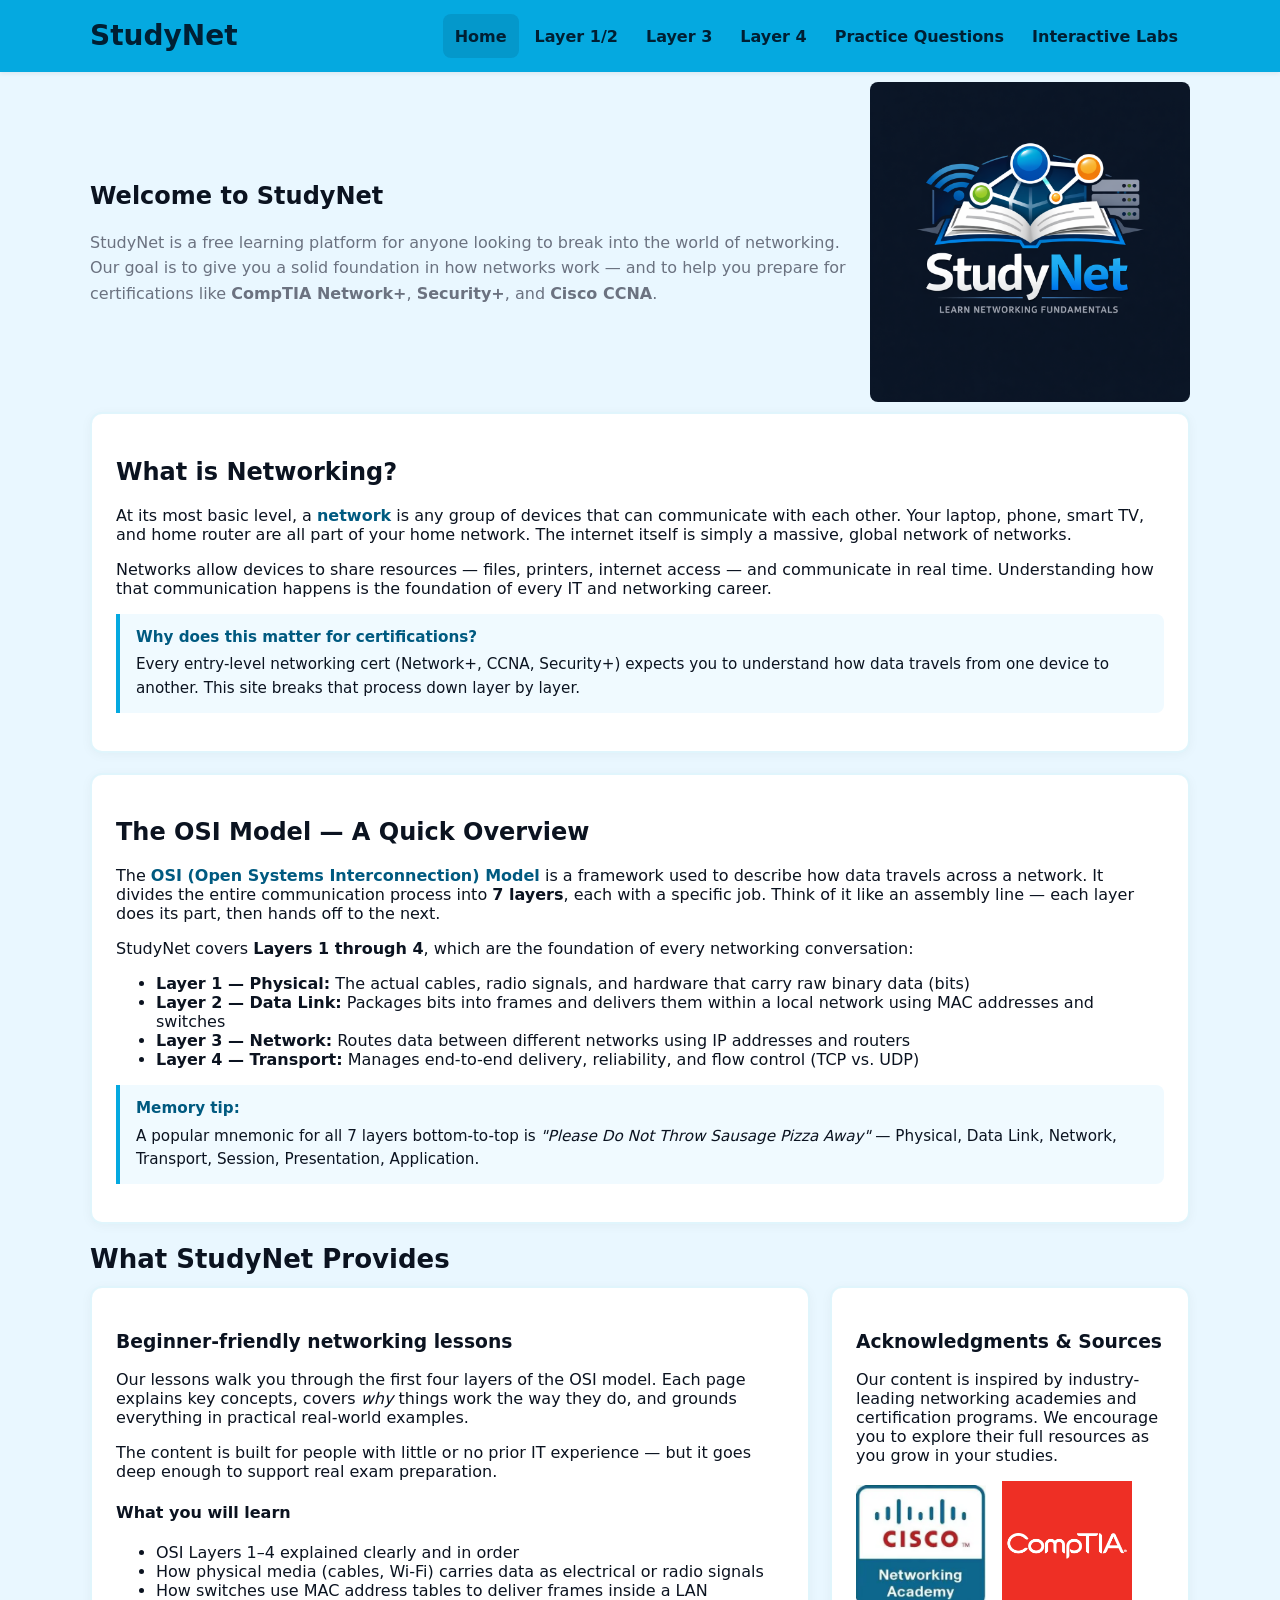
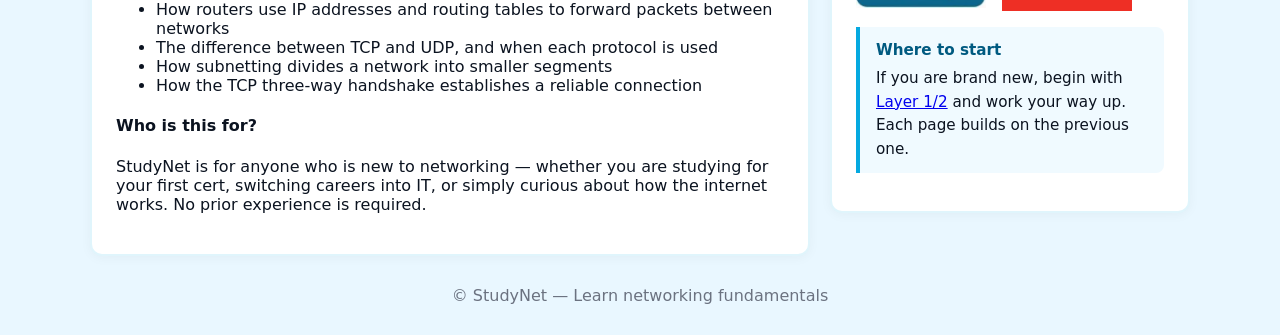
==== commit 185b011c: "Resposive nav fix + added content" ====
--- a/index.html
+++ b/index.html
@@ -8,66 +8,114 @@
 </head>
 <body>
   <header class="site-header" role="banner">
-  <div class="container header-inner">
-    
-    <div class="brand">StudyNet</div>
+    <div class="container header-inner">
+      <div class="brand">StudyNet</div>
 
-    <input type="checkbox" id="nav-toggle" class="nav-toggle-checkbox">
+      <button
+        class="nav-toggle"
+        aria-controls="main-nav"
+        aria-expanded="false"
+        aria-label="Toggle navigation"
+      >
+        <span class="icon-open"  aria-hidden="true">&#9776;</span>
+        <span class="icon-close" aria-hidden="true">&#10005;</span>
+      </button>
 
-    <label for="nav-toggle" class="nav-toggle">
-      <span class="nav-icon-open">☰</span>
-      <span class="nav-icon-close">✕</span>
-    </label>
-
-    <nav class="site-nav" role="navigation" aria-label="Main navigation">
-      <ul class="nav-list">
-        <li><a href="index.html">Home</a></li>
-        <li><a href="layer-1-2.html">Layer 1/2</a></li>
-        <li><a href="layer-3.html">Layer 3</a></li>
-        <li><a href="layer-4-transport-layer.html">Layer 4</a></li>
-        <li><a href="practicequestion.html">Practice Questions</a></li>
-        <li><a href="interactivelabs.html">Interactive Labs</a></li>
-      </ul>
+      <nav class="site-nav" id="main-nav" role="navigation" aria-label="Main navigation">
+        <ul class="nav-list">
+          <li><a href="index.html" aria-current="page">Home</a></li>
+          <li><a href="layer-1-2.html">Layer 1/2</a></li>
+          <li><a href="layer-3.html">Layer 3</a></li>
+          <li><a href="layer-4-transport-layer.html">Layer 4</a></li>
+          <li><a href="practicequestion.html">Practice Questions</a></li>
+          <li><a href="interactivelabs.html">Interactive Labs</a></li>
+        </ul>
       </nav>
     </div>
   </header>
 
   <main class="container" role="main">
+
+    <!-- Hero -->
     <section class="hero" aria-labelledby="welcome-heading">
       <div class="hero-content">
         <h1 id="welcome-heading">Welcome to StudyNet</h1>
-        <p class="lead">StudyNet is a learning platform for people wanting to break into the world of networking. Our goal is to provide free access to learning materials to prepare you for certifications such as Network+, Security+, and CCNA.</p>
+        <p class="lead">StudyNet is a free learning platform for anyone looking to break into the world of networking. Our goal is to give you a solid foundation in how networks work — and to help you prepare for certifications like <strong>CompTIA Network+</strong>, <strong>Security+</strong>, and <strong>Cisco CCNA</strong>.</p>
       </div>
-
       <figure class="hero-figure" aria-hidden="false">
-        <img src="images/logo.png" alt="StudyNet logo screenshot" class="responsive-figure" />
+        <img src="images/logo.png" alt="StudyNet logo" class="responsive-figure" />
         <figcaption class="sr-only">StudyNet logo</figcaption>
       </figure>
     </section>
 
+    <!-- What is networking -->
+    <section aria-labelledby="what-net-heading" style="margin-bottom:20px;">
+      <div class="card">
+        <h2 id="what-net-heading">What is Networking?</h2>
+        <p>At its most basic level, a <span class="def-term">network</span> is any group of devices that can communicate with each other. Your laptop, phone, smart TV, and home router are all part of your home network. The internet itself is simply a massive, global network of networks.</p>
+        <p>Networks allow devices to share resources — files, printers, internet access — and communicate in real time. Understanding how that communication happens is the foundation of every IT and networking career.</p>
+        <div class="callout">
+          <strong>Why does this matter for certifications?</strong>
+          Every entry-level networking cert (Network+, CCNA, Security+) expects you to understand how data travels from one device to another. This site breaks that process down layer by layer.
+        </div>
+      </div>
+    </section>
+
+    <!-- OSI Model Overview -->
+    <section aria-labelledby="osi-heading" style="margin-bottom:20px;">
+      <div class="card">
+        <h2 id="osi-heading">The OSI Model — A Quick Overview</h2>
+        <p>The <span class="def-term">OSI (Open Systems Interconnection) Model</span> is a framework used to describe how data travels across a network. It divides the entire communication process into <strong>7 layers</strong>, each with a specific job. Think of it like an assembly line — each layer does its part, then hands off to the next.</p>
+        <p>StudyNet covers <strong>Layers 1 through 4</strong>, which are the foundation of every networking conversation:</p>
+        <ul>
+          <li><strong>Layer 1 — Physical:</strong> The actual cables, radio signals, and hardware that carry raw binary data (bits)</li>
+          <li><strong>Layer 2 — Data Link:</strong> Packages bits into frames and delivers them within a local network using MAC addresses and switches</li>
+          <li><strong>Layer 3 — Network:</strong> Routes data between different networks using IP addresses and routers</li>
+          <li><strong>Layer 4 — Transport:</strong> Manages end-to-end delivery, reliability, and flow control (TCP vs. UDP)</li>
+        </ul>
+        <div class="callout">
+          <strong>Memory tip:</strong> A popular mnemonic for all 7 layers bottom-to-top is <em>"Please Do Not Throw Sausage Pizza Away"</em> — Physical, Data Link, Network, Transport, Session, Presentation, Application.
+        </div>
+      </div>
+    </section>
+
+    <!-- What we provide + Acknowledgments -->
     <section aria-labelledby="what-heading" class="section">
-      <h2 id="what-heading" class="section-title">What Do We Provide</h2>
+      <h2 id="what-heading" class="section-title">What StudyNet Provides</h2>
 
       <div class="grid">
         <article class="card">
-          <h3>Learning materials for networking fundamentals</h3>
-          <p>We provide lessons that walk users through the first 4 layers of the OSI model. Going from Layer 1 all the way up to Layer 4, we dive into important concepts to give you a solid grasp of how networking works while giving you the tools to study for entry-level certifications.</p>
+          <h3>Beginner-friendly networking lessons</h3>
+          <p>Our lessons walk you through the first four layers of the OSI model. Each page explains key concepts, covers <em>why</em> things work the way they do, and grounds everything in practical real-world examples.</p>
+          <p>The content is built for people with little or no prior IT experience — but it goes deep enough to support real exam preparation.</p>
 
-          <h4>Highlights</h4>
+          <h4>What you will learn</h4>
           <ul>
-            <li>Clear, semantic explanations of OSI layers</li>
-            <li>Practice questions and interactive labs</li>
-            <li>Concise diagrams and real-world examples</li>
+            <li>OSI Layers 1–4 explained clearly and in order</li>
+            <li>How physical media (cables, Wi-Fi) carries data as electrical or radio signals</li>
+            <li>How switches use MAC address tables to deliver frames inside a LAN</li>
+            <li>How routers use IP addresses and routing tables to forward packets between networks</li>
+            <li>The difference between TCP and UDP, and when each protocol is used</li>
+            <li>How subnetting divides a network into smaller segments</li>
+            <li>How the TCP three-way handshake establishes a reliable connection</li>
           </ul>
+
+          <h4>Who is this for?</h4>
+          <p>StudyNet is for anyone who is new to networking — whether you are studying for your first cert, switching careers into IT, or simply curious about how the internet works. No prior experience is required.</p>
         </article>
 
         <aside class="card" aria-labelledby="ack-heading">
-          <h3 id="ack-heading">Acknowledgments and Sources</h3>
-          <p>Content inspired by networking academies and certification guides.</p>
+          <h3 id="ack-heading">Acknowledgments &amp; Sources</h3>
+          <p>Our content is inspired by industry-leading networking academies and certification programs. We encourage you to explore their full resources as you grow in your studies.</p>
 
           <div class="logo-row" aria-hidden="true">
-            <img src="images/netacad.webp" alt="Cisco logo" class="logo-img" />
-            <img src="images/comptia.png" alt="CompTIA logo" class="logo-img" />
+            <img src="images/netacad.webp" alt="Cisco NetAcad logo" class="logo-img" />
+            <img src="images/comptia.png"  alt="CompTIA logo"       class="logo-img" />
+          </div>
+
+          <div class="callout" style="margin-top:16px;">
+            <strong>Where to start</strong>
+            If you are brand new, begin with <a href="layer-1-2.html">Layer 1/2</a> and work your way up. Each page builds on the previous one.
           </div>
         </aside>
       </div>
@@ -77,5 +125,21 @@
       <p>&copy; StudyNet — Learn networking fundamentals</p>
     </footer>
   </main>
+
+  <script>
+    const toggle = document.querySelector('.nav-toggle');
+    const nav    = document.getElementById('main-nav');
+    toggle.addEventListener('click', () => {
+      const expanded = toggle.getAttribute('aria-expanded') === 'true';
+      toggle.setAttribute('aria-expanded', String(!expanded));
+      nav.classList.toggle('is-open', !expanded);
+    });
+    nav.querySelectorAll('a').forEach(a => {
+      a.addEventListener('click', () => {
+        toggle.setAttribute('aria-expanded', 'false');
+        nav.classList.remove('is-open');
+      });
+    });
+  </script>
 </body>
-</html>
+</html>
--- a/styles.css
+++ b/styles.css
@@ -39,7 +39,7 @@
 }
 
 /* ----------------------------- */
-/* Header / Nav */
+/* Header / Nav                  */
 /* ----------------------------- */
 .site-header {
   background: var(--accent);
@@ -55,7 +55,6 @@
   align-items: center;
   justify-content: space-between;
   gap: 16px;
-  flex-wrap: wrap;
   position: relative;
 }
 
@@ -66,49 +65,42 @@
   color: #001f33;
   text-decoration: none;
   line-height: 1.1;
-}
-
-/* CSS-only nav toggle */
-.nav-toggle-checkbox {
-  position: absolute;
-  opacity: 0;
-  pointer-events: none;
-}
-
+  flex-shrink: 0;
+}
+
+/* Hamburger button — hidden on desktop, shown via media query */
 .nav-toggle {
   display: none;
+  background: none;
+  border: 2px solid #001f33;
+  border-radius: 6px;
+  padding: 6px 10px;
   cursor: pointer;
-  font-size: 28px;
-  font-weight: 700;
+  font-size: 20px;
+  line-height: 1;
   color: #001f33;
-  user-select: none;
-  padding: 8px 12px;
-  border-radius: 8px;
+  min-width: 44px;
   min-height: 44px;
   align-items: center;
   justify-content: center;
+  flex-shrink: 0;
 }
 
 .nav-toggle:hover,
 .nav-toggle:focus {
-  background: rgba(5,169,224,0.12);
-}
-
-.nav-icon-close {
-  display: none;
-}
-
-.nav-toggle-checkbox:checked + .nav-toggle .nav-icon-open {
-  display: none;
-}
-
-.nav-toggle-checkbox:checked + .nav-toggle .nav-icon-close {
-  display: inline;
-}
-
-/* nav */
+  background: rgba(0,31,51,0.08);
+  outline: none;
+}
+
+/* icon visibility toggled by aria-expanded attribute */
+.nav-toggle[aria-expanded="true"]  .icon-open  { display: none; }
+.nav-toggle[aria-expanded="false"] .icon-close { display: none; }
+
+/* nav — desktop: inline flex row */
 .site-nav {
-  width: 100%;
+  flex: 1;
+  display: flex;
+  justify-content: flex-end;
 }
 
 .nav-list {
@@ -116,7 +108,7 @@
   margin: 0;
   padding: 0;
   display: flex;
-  gap: 10px;
+  gap: 4px;
   align-items: center;
   flex-wrap: wrap;
 }
@@ -125,17 +117,23 @@
   text-decoration: none;
   color: #001f33;
   font-weight: 600;
-  padding: 10px 12px;
+  padding: 8px 12px;
   border-radius: 8px;
   display: inline-flex;
   align-items: center;
   min-height: 44px;
+  white-space: nowrap;
 }
 
 .nav-list a:focus,
 .nav-list a:hover {
-  background: rgba(5,169,224,0.12);
+  background: rgba(0,31,51,0.08);
   text-decoration: none;
+}
+
+.nav-list a[aria-current="page"] {
+  background: rgba(0,31,51,0.12);
+  font-weight: 700;
 }
 
 /* ----------------------------- */
@@ -196,6 +194,43 @@
   border-radius: 8px;
 }
 
+/* Callout / tip boxes */
+.callout {
+  background: #f0faff;
+  border-left: 4px solid var(--accent);
+  border-radius: 0 8px 8px 0;
+  padding: 12px 16px;
+  margin: 14px 0;
+  color: var(--dark);
+  font-size: 0.95rem;
+  line-height: 1.55;
+}
+
+.callout strong {
+  display: block;
+  margin-bottom: 4px;
+  color: #005a80;
+}
+
+.def-term {
+  font-weight: 700;
+  color: #005a80;
+}
+
+/* Logo row on home */
+.logo-row {
+  display: flex;
+  gap: 16px;
+  align-items: center;
+  flex-wrap: wrap;
+  margin-top: 12px;
+}
+
+.logo-img {
+  max-width: 130px;
+  height: auto;
+}
+
 /* ----------------------------- */
 /* Layer / Flow / Diagram styles */
 /* ----------------------------- */
@@ -222,21 +257,9 @@
   min-height: 140px;
 }
 
-.central-box {
-  fill: #ffddf2;
-  stroke: #f1c5e8;
-}
-
-.central-text {
-  font-size: 14px;
-  font-weight: 700;
-  fill: #3a2b40;
-}
-
-.connector {
-  stroke: #cfdbe8;
-  stroke-width: 2;
-}
+.central-box  { fill: #ffddf2; stroke: #f1c5e8; }
+.central-text { font-size: 14px; font-weight: 700; fill: #3a2b40; }
+.connector    { stroke: #cfdbe8; stroke-width: 2; }
 
 .s1 { fill: #7bd389; }
 .s2 { fill: #ffd166; }
@@ -244,11 +267,7 @@
 .s4 { fill: #ffd3a5; }
 .s5 { fill: #c58bff; }
 
-.s-text {
-  font-size: 12px;
-  font-weight: 700;
-  fill: #102033;
-}
+.s-text { font-size: 12px; font-weight: 700; fill: #102033; }
 
 /* TCP/UDP comparison */
 .tcp-udp {
@@ -291,36 +310,17 @@
   overflow-x: auto;
 }
 
-.lane {
-  stroke: #dbeefe;
-  stroke-width: 2;
-}
-
-.arrow {
-  fill: #2b8bd8;
-}
-
-.hand-line {
-  stroke: #2b8bd8;
-  stroke-width: 3;
-}
-
-.hand-text {
-  font-size: 12px;
-  fill: #2b8bd8;
-}
-
-.lane-sub {
-  font-size: 11px;
-  fill: var(--muted);
-}
+.lane        { stroke: #dbeefe; stroke-width: 2; }
+.lane-label  { font-size: 13px; font-weight: 700; fill: var(--dark); }
+.arrow       { fill: #2b8bd8; }
+.hand-line   { stroke: #2b8bd8; stroke-width: 3; }
+.hand-text   { font-size: 12px; fill: #2b8bd8; }
+.lane-sub    { font-size: 11px; fill: var(--muted); }
 
 /* ----------------------------- */
 /* Practice Questions styles     */
 /* ----------------------------- */
-.question {
-  margin-top: 18px;
-}
+.question { margin-top: 18px; }
 
 .question-title {
   font-size: 1rem;
@@ -328,11 +328,7 @@
   font-weight: 700;
 }
 
-fieldset {
-  border: 0;
-  padding: 0;
-  margin: 0;
-}
+fieldset { border: 0; padding: 0; margin: 0; }
 
 .choice {
   display: flex;
@@ -359,9 +355,7 @@
   box-shadow: inset 0 0 0 6px rgba(5,169,224,0.12);
 }
 
-.choice-text {
-  font-weight: 600;
-}
+.choice-text { font-weight: 600; }
 
 .form-actions {
   margin-top: 26px;
@@ -380,7 +374,6 @@
   border-radius: 10px;
   cursor: pointer;
   min-height: 44px;
-  width: auto;
 }
 
 .btn-submit:hover {
@@ -432,11 +425,9 @@
 }
 
 .lab-link:hover,
-.pdf-link:hover {
-  text-decoration: underline;
-}
-
-/* Utilities / notes / footer */
+.pdf-link:hover { text-decoration: underline; }
+
+/* Utilities */
 .note {
   margin-top: 12px;
   background: #fbfdff;
@@ -478,81 +469,62 @@
   }
 }
 
+/* ---- Mobile nav ---- */
 @media (max-width: 720px) {
+  /* header row: brand | toggle | (nav below) */
   .header-inner {
-    flex-direction: row;
+    flex-wrap: wrap;
     align-items: center;
-    justify-content: space-between;
   }
 
-  .brand {
-    padding: 4px 0;
+  .brand  { flex: 1; padding: 4px 0; }
+
+  /* Show hamburger */
+  .nav-toggle { display: flex; }
+
+  /* Nav becomes a full-width dropdown below the header bar */
+  .site-nav {
+    flex: none;
+    order: 3;
+    width: 100%;
+    display: none;             /* hidden by default */
+    background: var(--accent);
+    border-top: 1px solid rgba(0,31,51,0.1);
+    position: absolute;
+    top: 100%;
+    left: 0;
+    right: 0;
+    box-shadow: 0 6px 20px rgba(0,0,0,0.1);
+    z-index: 9;
+    padding: 8px 16px 14px;
   }
 
-  .nav-toggle {
-    display: inline-flex;
-  }
-
-  /* dropdown menu */
-  .site-nav {
-    width: 100%;
-    max-height: 0;
-    overflow: hidden;
-    transition: max-height 0.3s ease;
-    background: var(--accent);
-    position: absolute;
-    left: 0;
-    top: 100%;
-    box-shadow: 0 6px 20px rgba(0,0,0,0.08);
-  }
-
-  .nav-toggle-checkbox:checked ~ .site-nav {
-    max-height: 400px;
-  }
+  /* JS toggles this class */
+  .site-nav.is-open { display: block; }
 
   .nav-list {
     flex-direction: column;
     align-items: stretch;
-    gap: 8px;
-    padding: 10px 16px;
+    gap: 2px;
   }
 
-  .nav-list li {
-    width: 100%;
-  }
+  .nav-list li  { width: 100%; }
 
   .nav-list a {
     width: 100%;
     justify-content: flex-start;
+    padding: 12px 14px;
+    border-radius: 8px;
   }
 
-  .page-header {
-    margin: 16px 0;
-  }
-
-  .card {
-    border-radius: 10px;
-  }
+  .page-header { margin: 16px 0; }
+  .card { border-radius: 10px; }
 }
 
 @media (max-width: 420px) {
-  .container {
-    width: min(100% - 20px, var(--max-width));
-  }
-
-  .brand {
-    font-size: 1.25rem;
-  }
-
-  .card {
-    padding: 16px;
-  }
-
-  .btn-submit {
-    width: 100%;
-  }
-
-  .lead {
-    font-size: 0.98rem;
-  }
+  .container { width: min(100% - 20px, var(--max-width)); }
+  .brand     { font-size: 1.25rem; }
+  .card      { padding: 16px; }
+  .btn-submit { width: 100%; }
+  .lead      { font-size: 0.98rem; }
 }
